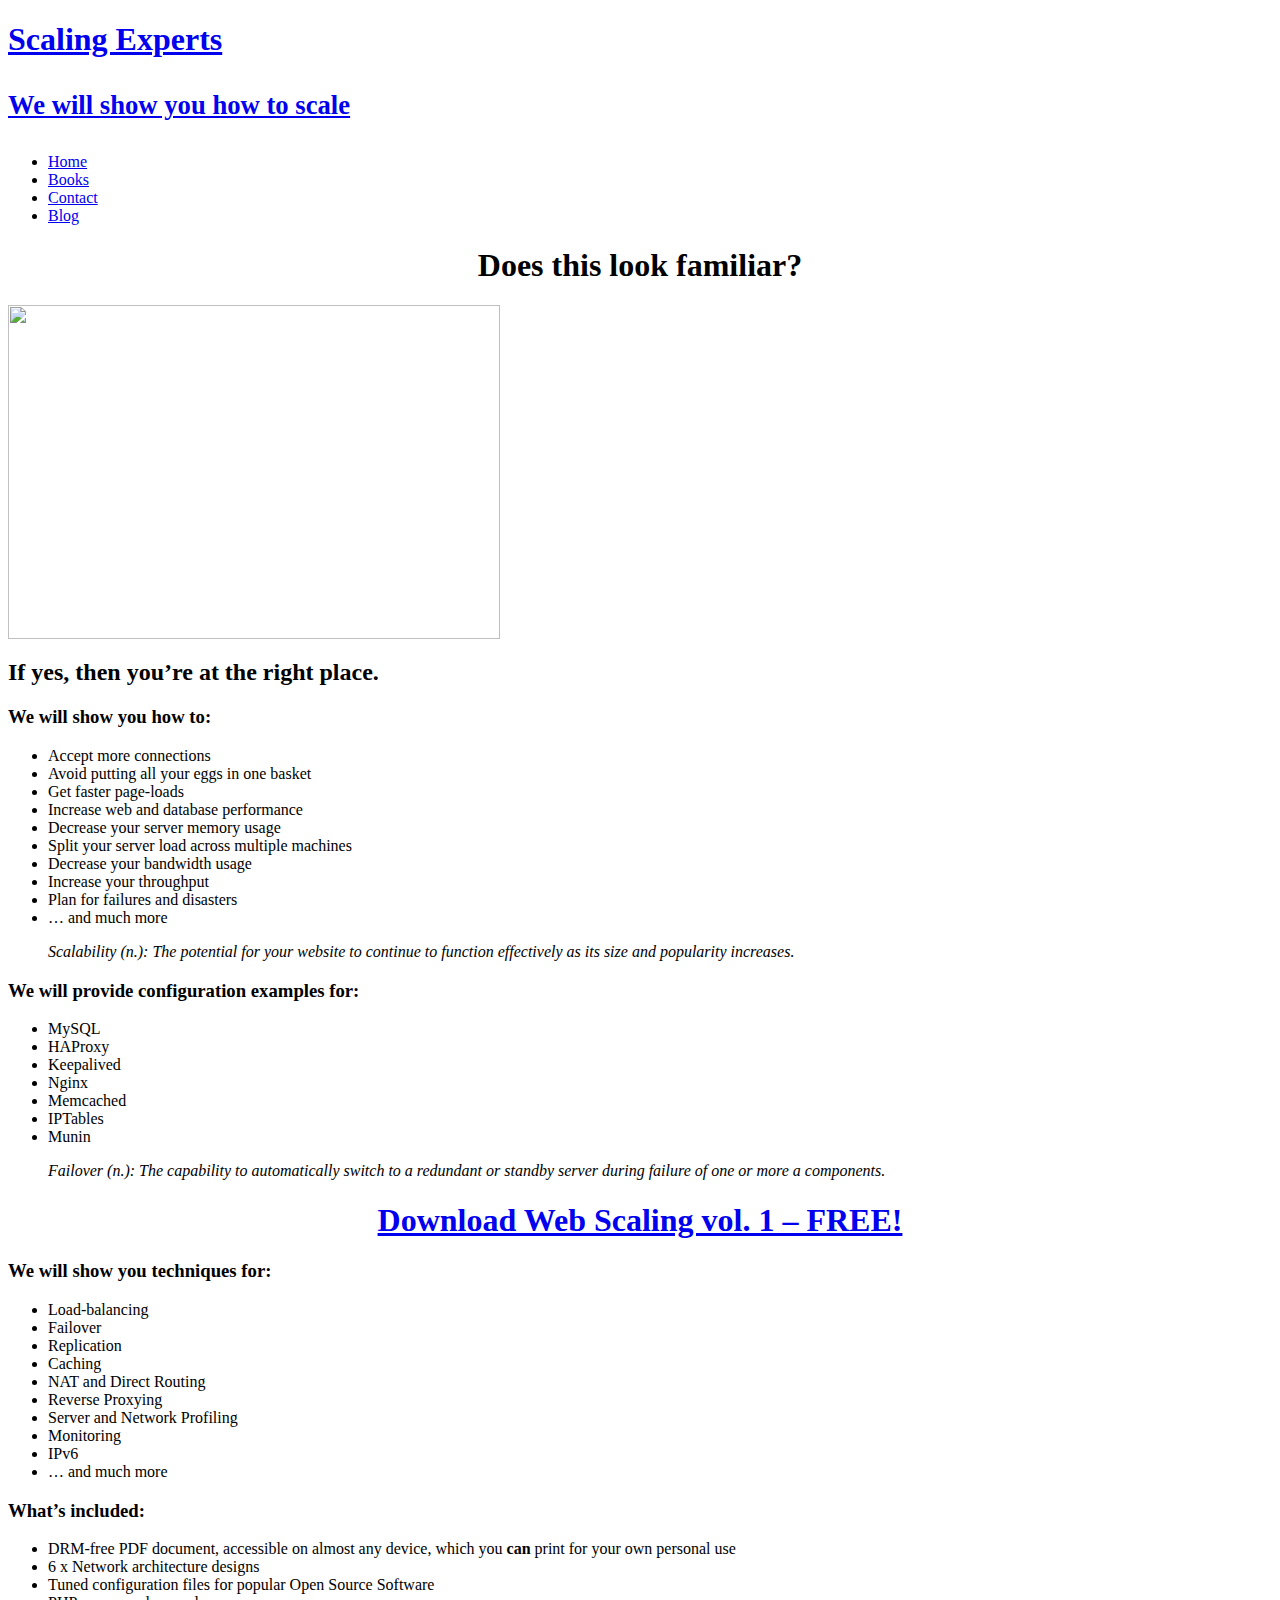
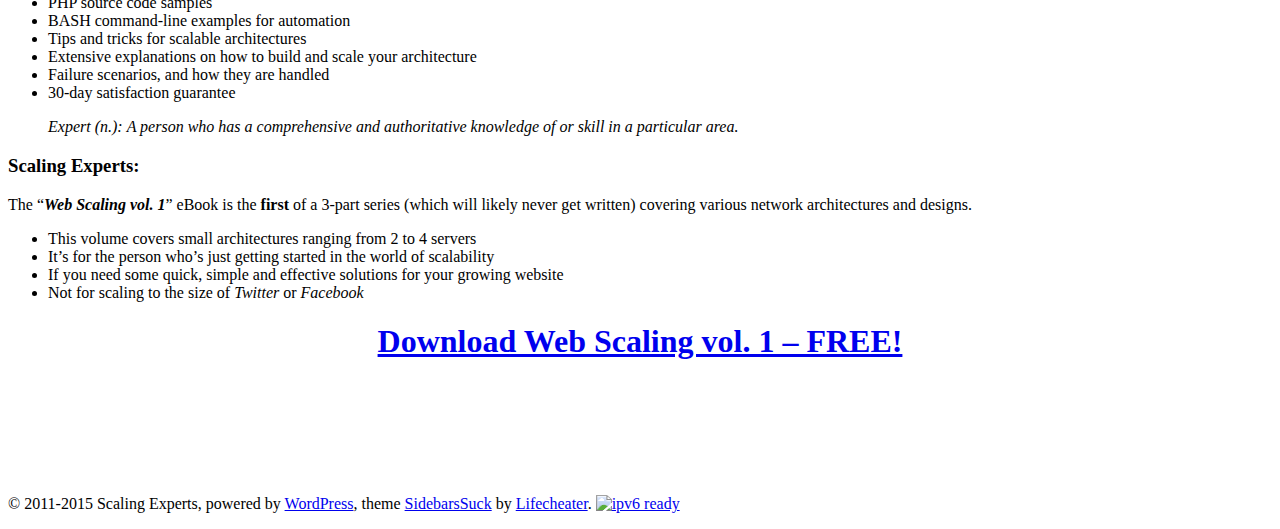
==== index.html @ e42bc347 "First pages commit" ====
<!DOCTYPE html PUBLIC "-//W3C//DTD XHTML 1.0 Transitional//EN" "http://www.w3.org/TR/xhtml1/DTD/xhtml1-transitional.dtd">
<html xmlns="http://www.w3.org/1999/xhtml" dir="ltr" lang="en-US">

<head profile="http://gmpg.org/xfn/11">
	<meta http-equiv="Content-Type" content="text/html; charset=UTF-8" />
<meta name="Description" content="Web Scaling vol. 1 - Small Architectures is an eBook for learning how to scale your website. It provides detailed recipes and tips for achieving high availability.">
<meta name="Keywords" content="web, scaling, experts, alex, williams, high-availability, scalability, ebook, load-balancing, failover, redundancy, IPv6, drm-free haproxy, évolutivité">
<meta name="google-site-verification" content="myfSlManp1XemuoLUPZCsEwGjNm9lLXbuyYt5VHWlM0" />
	<title>Scaling Experts</title>
	<link rel="shortcut icon" href="wp-content/themes/sidebarssuck/images/favicon.ico" type="image/x-icon">
	<style type="text/css" media="screen">
		@import url( wp-content/themes/sidebarssuck/style.css );
	</style>
	
	<!--[if gte IE 6]>
	<style type="text/css" media="screen">
		#sidebar {width: 201px;}
	</style>
	<![endif]-->
	<link rel="alternate" type="application/rss+xml" title="RSS 2.0" href="http://scalingexperts.com/feed/" />
	<link rel="alternate" type="text/xml" title="RSS .92" href="http://scalingexperts.com/feed/rss/" />
	<link rel="alternate" type="application/atom+xml" title="Atom 1.0" href="http://scalingexperts.com/feed/atom/" />

	<link rel="pingback" href="http://scalingexperts.com/xmlrpc.php" />
			<link rel="EditURI" type="application/rsd+xml" title="RSD" href="http://scalingexperts.com/xmlrpc.php?rsd" />
<link rel="wlwmanifest" type="application/wlwmanifest+xml" href="http://scalingexperts.com/wp-includes/wlwmanifest.xml" /> 
<link rel='index' title='Scaling Experts' href='http://scalingexperts.com/' />
<meta name="generator" content="WordPress 3.1.3" />
<link rel='canonical' href='http://scalingexperts.com/' />

<link rel="stylesheet" href="wp-content/plugins/wp-syntax/wp-syntax.css" type="text/css" media="screen" />
</head>

<body>
<div id="wrap">
<div id="header">
	<h1><a href="http://scalingexperts.com/">Scaling Experts</a>
	<p><small><a href="http://scalingexperts.com/">We will show you how to scale</a></small></p>
	<div style="clear: right;"></div>
</div>

<ul id="navigation">
	<li class="page_item page-item-21 current_page_item"><a href="http://scalingexperts.com/" title="Home">Home</a></li>
<li class="page_item page-item-8"><a href="/books/" title="Books">Books</a></li>
<li class="page_item page-item-12"><a href="/contact/" title="Contact">Contact</a></li>
<li class="page_item page-item-14"><a href="http://scalingexperts.wordpress.com/" title="Blog">Blog</a></li>
</ul>

<div id="content">
<!-- end header -->

<div class="post" id="post-21">
		<div class="contentinner">
				<div class="storycontent">
			<h1 style="text-align: center;">Does this look familiar?</h1>
<p><a href="wp-content/uploads/2011/06/coverpage1.png"></a><img class="aligncenter size-full wp-image-138" title="Fail" src="wp-content/uploads/2011/06/coverpage.png" alt="" width="492" height="334" /></p>
<h2>If yes, then you&#8217;re at the right place.</h2>
<h3>We will show you how to:</h3>
<ul>
<li>Accept more connections</li>
<li>Avoid putting all your eggs in one basket</li>
<li>Get faster page-loads</li>
<li>Increase web and database performance</li>
<li>Decrease your server memory usage</li>
<li>Split your server load across multiple machines</li>
<li>Decrease your bandwidth usage</li>
<li>Increase your throughput</li>
<li>Plan for failures and disasters</li>
<li>&#8230; and much more</li>
</ul>
<blockquote><p><em>Scalability (n.): The potential for your website to continue to function effectively as its size and popularity increases.</em></p></blockquote>
<h3>We will provide configuration examples for:</h3>
<ul>
<li>MySQL</li>
<li>HAProxy</li>
<li>Keepalived</li>
<li>Nginx</li>
<li>Memcached</li>
<li>IPTables</li>
<li>Munin</li>
</ul>
<blockquote><p><em>Failover (n.): The capability to automatically switch to a redundant or standby server during failure of one or more a components.</em></p></blockquote>
<script type="text/javascript" src="https://gumroad.com/js/gumroad.js"></script>
<h1 style="text-align: center;"><a href="https://gum.co/scalingexperts" class="gumroad-button">Download Web Scaling vol. 1 &#8211; FREE!</a>

<h3>We will show you techniques for:</h3>
<ul>
<li>Load-balancing</li>
<li>Failover</li>
<li>Replication</li>
<li>Caching</li>
<li>NAT and Direct Routing</li>
<li>Reverse Proxying</li>
<li>Server and Network Profiling</li>
<li>Monitoring</li>
<li>IPv6</li>
<li>&#8230; and much more</li>
</ul>
<h3>What&#8217;s included:</h3>
<ul>
<li>DRM-free PDF document, accessible on almost any device, which you <strong>can</strong> print for your own personal use</li>
<li>6 x Network architecture designs</li>
<li>Tuned configuration files for popular Open Source Software</li>
<li>PHP source code samples</li>
<li>BASH command-line examples for automation</li>
<li>Tips and tricks for scalable architectures</li>
<li>Extensive explanations on how to build and scale your architecture</li>
<li>Failure scenarios, and how they are handled</li>
<li>30-day satisfaction guarantee</li>
</ul>
<blockquote><p><em>Expert (n.): A person who has a comprehensive and authoritative knowledge of or skill in a particular area.</em></p></blockquote>
<h3>Scaling Experts:</h3>
<p>The &#8220;<strong><em>Web Scaling vol. 1</em></strong>&#8221; eBook is the <strong>first</strong> of a 3-part series (which will likely never get written) covering various network architectures and designs.</p>
<ul>
<li>This volume covers small architectures ranging from 2 to 4 servers</li>
<li>It&#8217;s for the person who&#8217;s just getting started in the world of scalability</li>
<li>If you need some quick, simple and effective solutions for your growing website</li>
<li class="x">Not for scaling to the size of <em>Twitter</em> or <em>Facebook</em></li>
</ul>
<script type="text/javascript" src="https://gumroad.com/js/gumroad.js"></script>
<h1 style="text-align: center;"><a href="https://gum.co/scalingexperts" class="gumroad-button">Download Web Scaling vol. 1 &#8211; FREE!</a>
<p>&nbsp;</p>
		</div>
	
	</div>
</div>

&nbsp;
<div class="alignleft"></div>
<div class="alignright"></div>

<!-- begin footer -->
</div>
</div>
<p id="footer">&copy; 2011-2015 Scaling Experts, powered by <a href="http://wordpress.org/">WordPress</a>, theme <a href="http://www.ich-bin-ein-geek-holt-mich-hier-raus.de/?p=774">SidebarsSuck</a> by <a href="http://lifecheater.ich-geek.de/">Lifecheater</a>.
<!-- IPv6-test.com button BEGIN -->
<a href='http://ipv6-test.com/validate.php?url=referer'><img src="wp-content/themes/sidebarssuck/images/button-ipv6-80x15.png" alt='ipv6 ready' title='ipv6 ready' border='0' /></a>
<!-- IPv6-test.com button END --></p>
<!-- Start of StatCounter Code -->
<script type="text/javascript">
var sc_project=6995005; 
var sc_invisible=1; 
var sc_security="15da1942"; 
</script>

<script type="text/javascript"
src="http://www.statcounter.com/counter/counter.js"></script><noscript><div
class="statcounter"><a title="wordpress counter"
href="http://statcounter.com/wordpress.com/"
target="_blank"><img class="statcounter"
src="http://c.statcounter.com/6995005/0/15da1942/1/"
alt="wordpress counter" ></a></div></noscript>
<!-- End of StatCounter Code -->
</body>
</html>
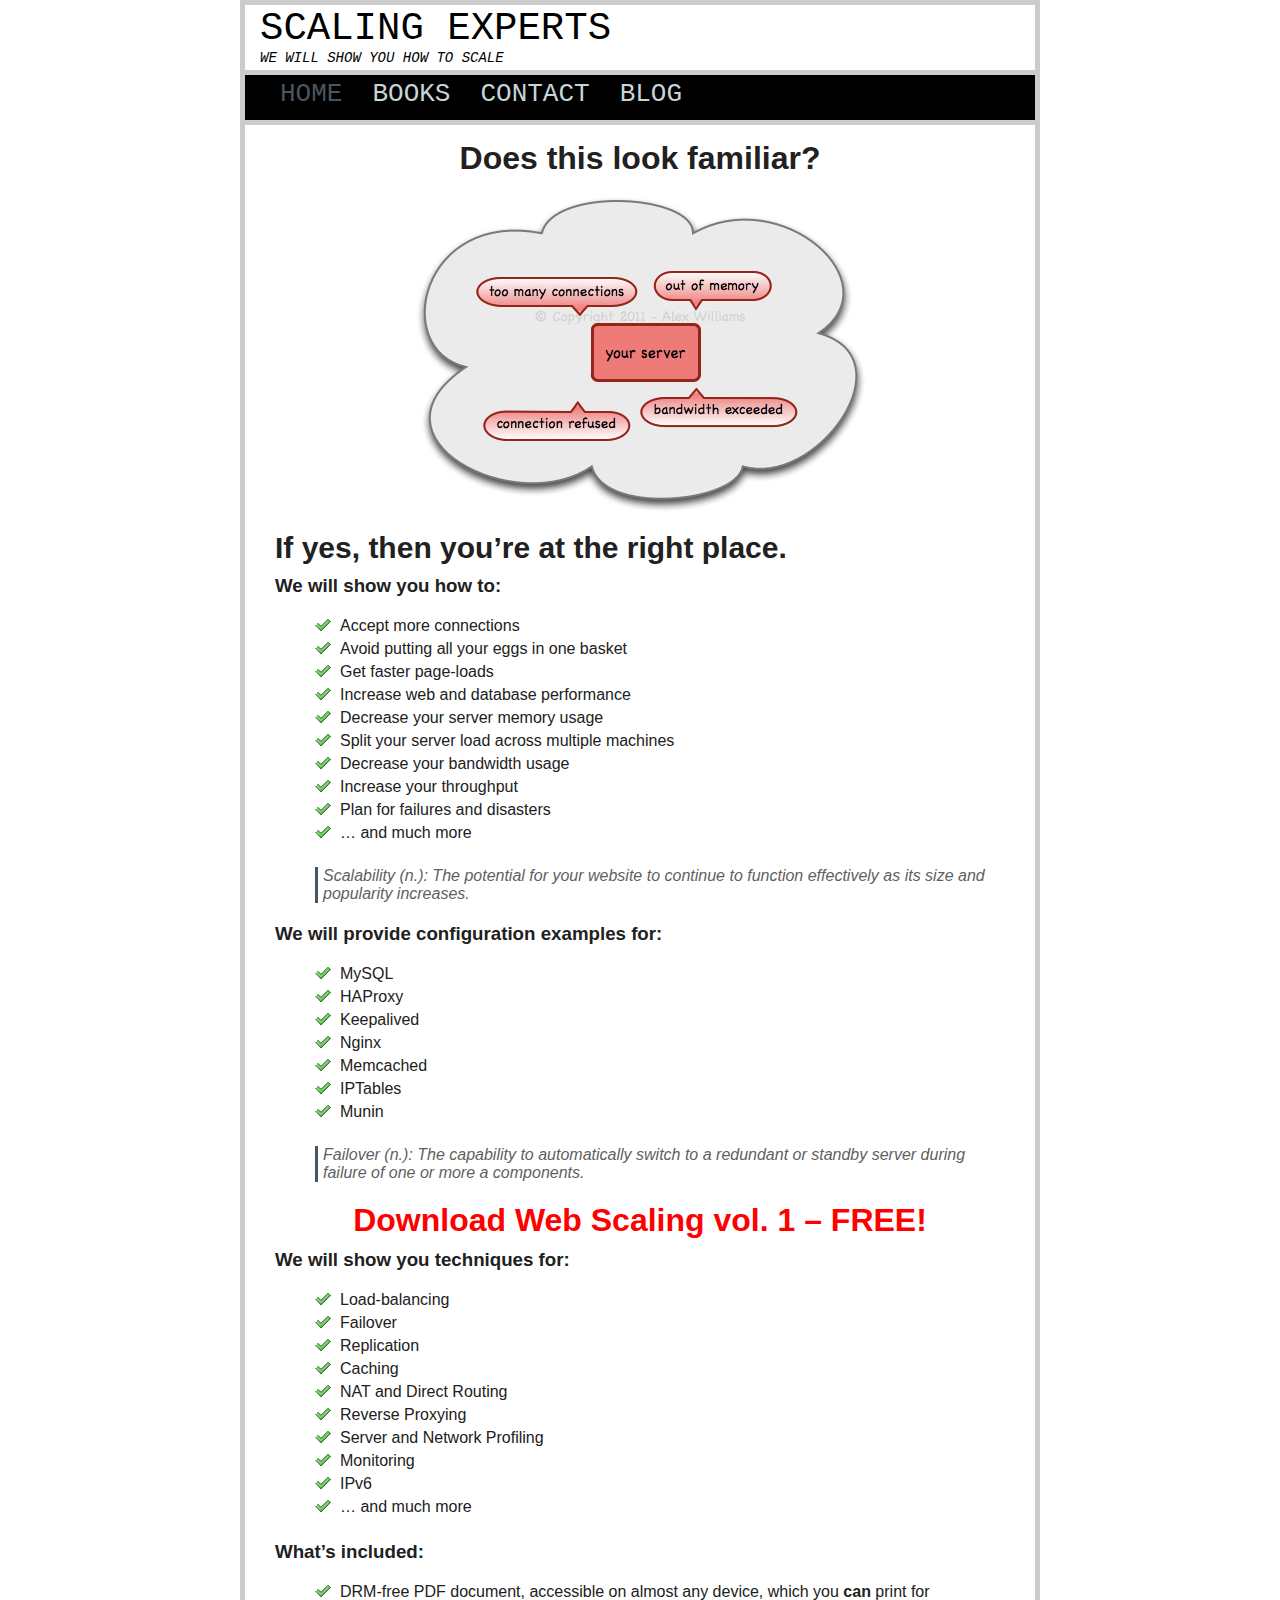
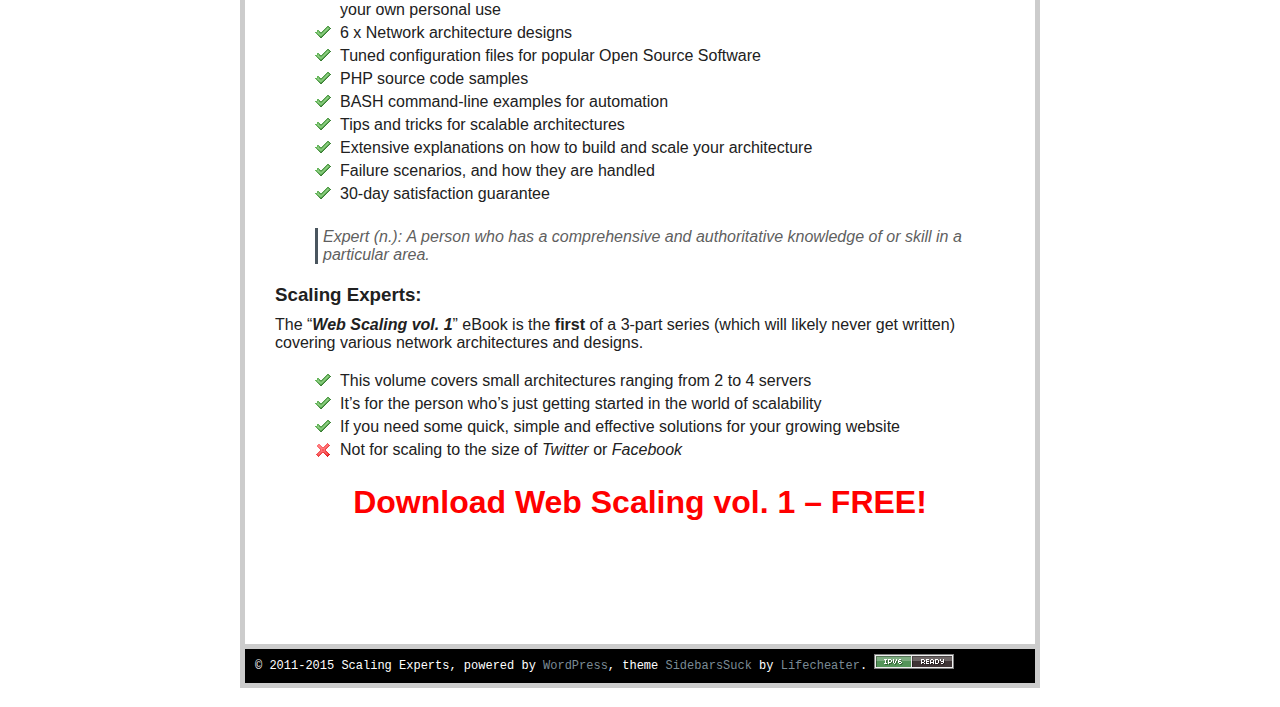
==== commit ad7d3489: "Link edits" ====
--- a/index.html
+++ b/index.html
@@ -2,6 +2,7 @@
 <html xmlns="http://www.w3.org/1999/xhtml" dir="ltr" lang="en-US">
 
 <head profile="http://gmpg.org/xfn/11">
+	<base href="https://aw.github.io/scalingexperts.com">
 	<meta http-equiv="Content-Type" content="text/html; charset=UTF-8" />
 <meta name="Description" content="Web Scaling vol. 1 - Small Architectures is an eBook for learning how to scale your website. It provides detailed recipes and tips for achieving high availability.">
 <meta name="Keywords" content="web, scaling, experts, alex, williams, high-availability, scalability, ebook, load-balancing, failover, redundancy, IPv6, drm-free haproxy, évolutivité">
@@ -17,16 +18,16 @@
 		#sidebar {width: 201px;}
 	</style>
 	<![endif]-->
-	<link rel="alternate" type="application/rss+xml" title="RSS 2.0" href="http://scalingexperts.com/feed/" />
-	<link rel="alternate" type="text/xml" title="RSS .92" href="http://scalingexperts.com/feed/rss/" />
-	<link rel="alternate" type="application/atom+xml" title="Atom 1.0" href="http://scalingexperts.com/feed/atom/" />
+	<link rel="alternate" type="application/rss+xml" title="RSS 2.0" href="https://aw.github.io/scalingexperts.com/feed/" />
+	<link rel="alternate" type="text/xml" title="RSS .92" href="https://aw.github.io/scalingexperts.com/feed/rss/" />
+	<link rel="alternate" type="application/atom+xml" title="Atom 1.0" href="https://aw.github.io/scalingexperts.com/feed/atom/" />
 
-	<link rel="pingback" href="http://scalingexperts.com/xmlrpc.php" />
-			<link rel="EditURI" type="application/rsd+xml" title="RSD" href="http://scalingexperts.com/xmlrpc.php?rsd" />
-<link rel="wlwmanifest" type="application/wlwmanifest+xml" href="http://scalingexperts.com/wp-includes/wlwmanifest.xml" /> 
-<link rel='index' title='Scaling Experts' href='http://scalingexperts.com/' />
+	<link rel="pingback" href="https://aw.github.io/scalingexperts.com/xmlrpc.php" />
+			<link rel="EditURI" type="application/rsd+xml" title="RSD" href="https://aw.github.io/scalingexperts.com/xmlrpc.php?rsd" />
+<link rel="wlwmanifest" type="application/wlwmanifest+xml" href="https://aw.github.io/scalingexperts.com/wp-includes/wlwmanifest.xml" /> 
+<link rel='index' title='Scaling Experts' href='https://aw.github.io/scalingexperts.com/' />
 <meta name="generator" content="WordPress 3.1.3" />
-<link rel='canonical' href='http://scalingexperts.com/' />
+<link rel='canonical' href='https://aw.github.io/scalingexperts.com/' />
 
 <link rel="stylesheet" href="wp-content/plugins/wp-syntax/wp-syntax.css" type="text/css" media="screen" />
 </head>
@@ -34,13 +35,13 @@
 <body>
 <div id="wrap">
 <div id="header">
-	<h1><a href="http://scalingexperts.com/">Scaling Experts</a>
-	<p><small><a href="http://scalingexperts.com/">We will show you how to scale</a></small></p>
+	<h1><a href="https://aw.github.io/scalingexperts.com/">Scaling Experts</a>
+	<p><small><a href="https://aw.github.io/scalingexperts.com/">We will show you how to scale</a></small></p>
 	<div style="clear: right;"></div>
 </div>
 
 <ul id="navigation">
-	<li class="page_item page-item-21 current_page_item"><a href="http://scalingexperts.com/" title="Home">Home</a></li>
+	<li class="page_item page-item-21 current_page_item"><a href="https://aw.github.io/scalingexperts.com/" title="Home">Home</a></li>
 <li class="page_item page-item-8"><a href="/books/" title="Books">Books</a></li>
 <li class="page_item page-item-12"><a href="/contact/" title="Contact">Contact</a></li>
 <li class="page_item page-item-14"><a href="http://scalingexperts.wordpress.com/" title="Blog">Blog</a></li>
--- a/wp-content/plugins/wp-syntax/wp-syntax.css
+++ b/wp-content/plugins/wp-syntax/wp-syntax.css
@@ -0,0 +1,43 @@
+.wp_syntax {
+  color: #100;
+  background-color: #f9f9f9;
+  border: 1px solid silver;
+  margin: 0 0 1.5em 0;
+  overflow: auto;
+}
+
+/* IE FIX */
+.wp_syntax {
+  overflow-x: auto;
+  overflow-y: hidden;
+  padding-bottom: expression(this.scrollWidth > this.offsetWidth ? 15 : 0);
+  width: 100%;
+}
+
+.wp_syntax table {
+  border-collapse: collapse;
+}
+
+.wp_syntax div, .wp_syntax td {
+  vertical-align: top;
+  padding: 2px 4px;
+}
+
+.wp_syntax .line_numbers {
+  text-align: right;
+  background-color: #def;
+  color: gray;
+  overflow: visible;
+}
+
+/* potential overrides for other styles */
+.wp_syntax pre {
+  margin: 0;
+  width: auto;
+  float: none;
+  clear: none;
+  overflow: visible;
+  font-size: 12px;
+  line-height: 1.333;
+  white-space: pre;
+}
